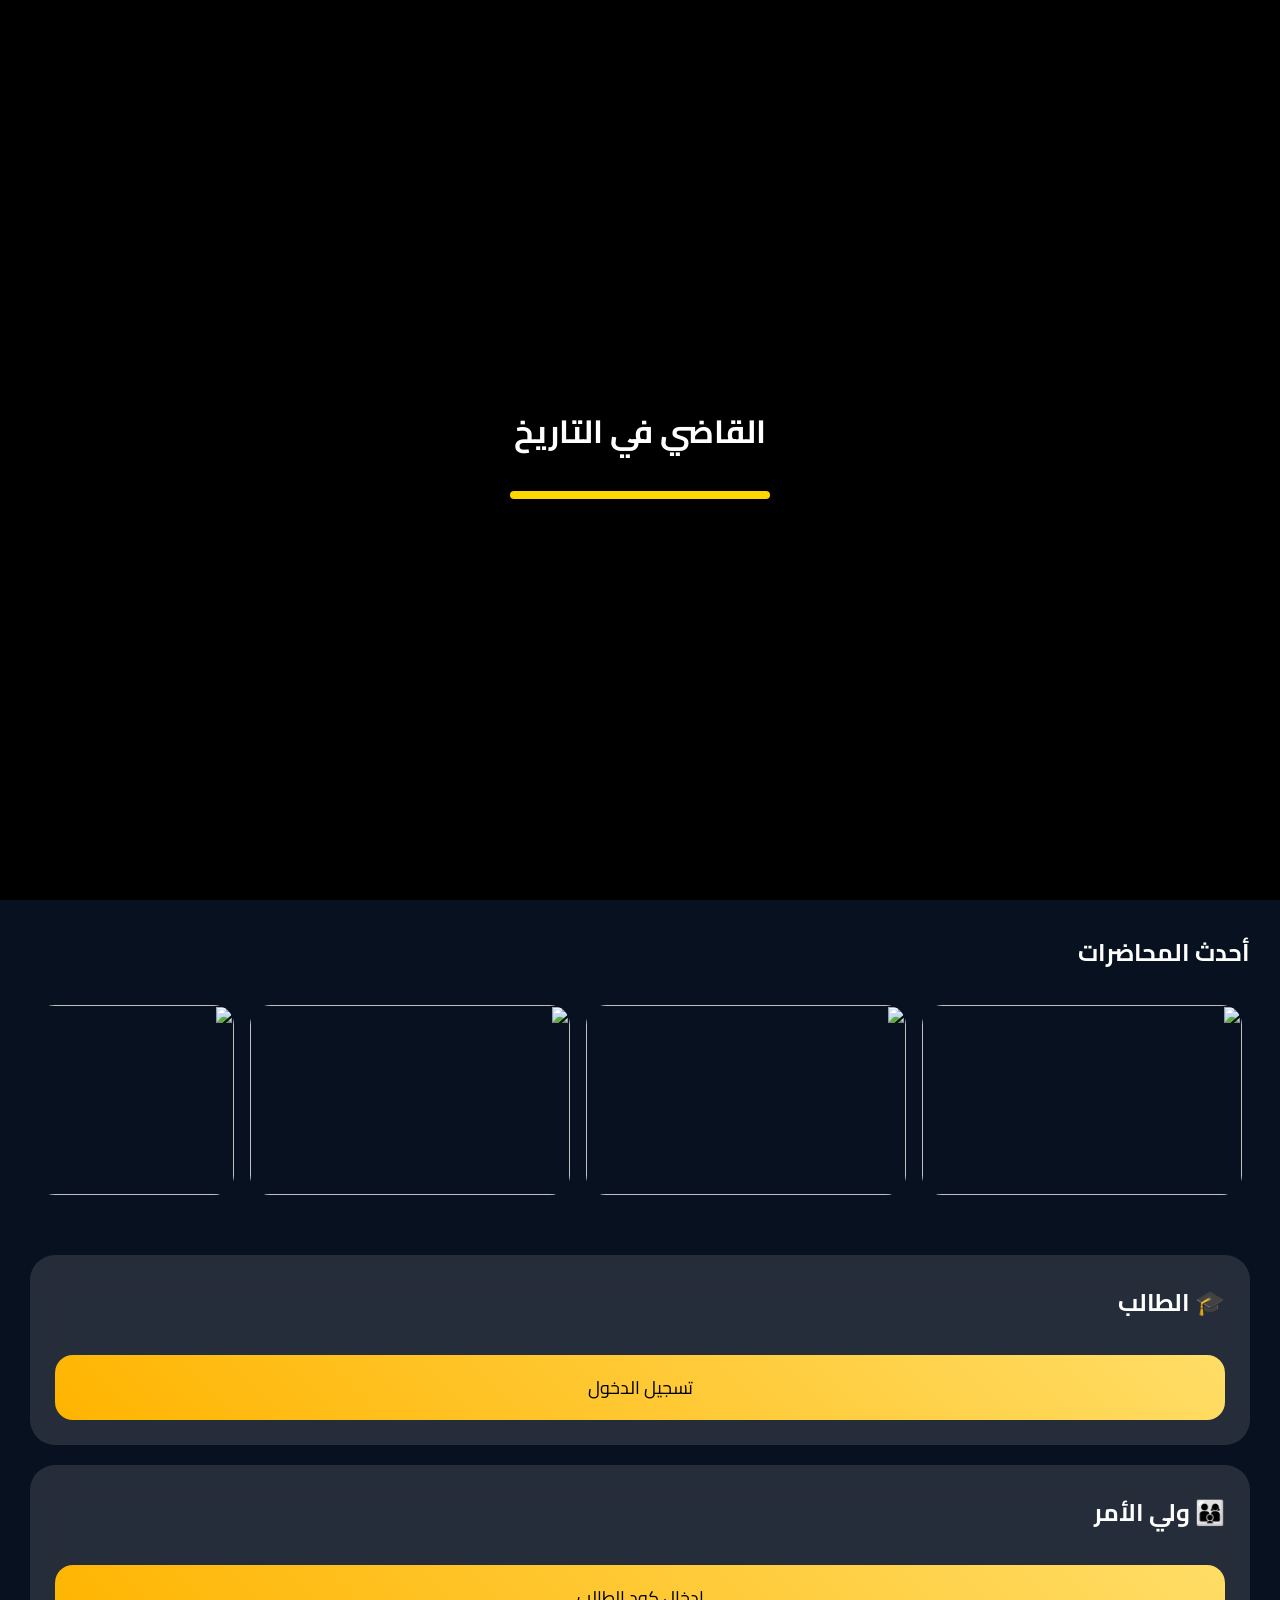
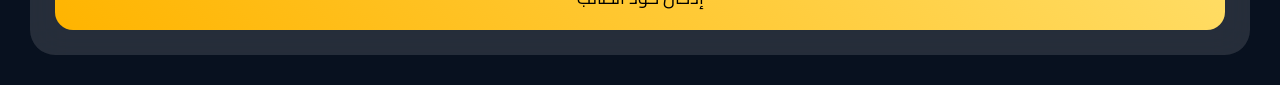
==== index.html @ 09ef4048 "Update index.html" ====
<!DOCTYPE html>
<html lang="ar" dir="rtl">
<head>
<meta charset="utf-8">
<meta name="viewport" content="width=device-width,initial-scale=1">
<title>القاضي في التاريخ</title>
<link href="https://fonts.googleapis.com/css2?family=Cairo:wght@300;400;700;900&display=swap" rel="stylesheet">
<style>
:root{--bg:#08111f;--card:rgba(255,255,255,.12);--txt:#fff;--accent:#ffb400}
.light{--bg:#f4f7fb;--card:rgba(255,255,255,.75);--txt:#111}
*{margin:0;padding:0;box-sizing:border-box;font-family:Cairo,sans-serif}
body{background:var(--bg);color:var(--txt);overflow-x:hidden;transition:.4s}
.loader{position:fixed;inset:0;background:#000;display:flex;align-items:center;justify-content:center;z-index:9999;flex-direction:column}
.loader h1{color:#fff} .bar{width:260px;height:8px;background:#333;border-radius:20px;overflow:hidden}
.bar span{display:block;height:100%;background:gold;width:0;animation:l 3s forwards} @keyframes l{to{width:100%}}
.hero{height:100vh;background:linear-gradient(rgba(0,0,0,.45),rgba(0,0,0,.8)),url([data-uri]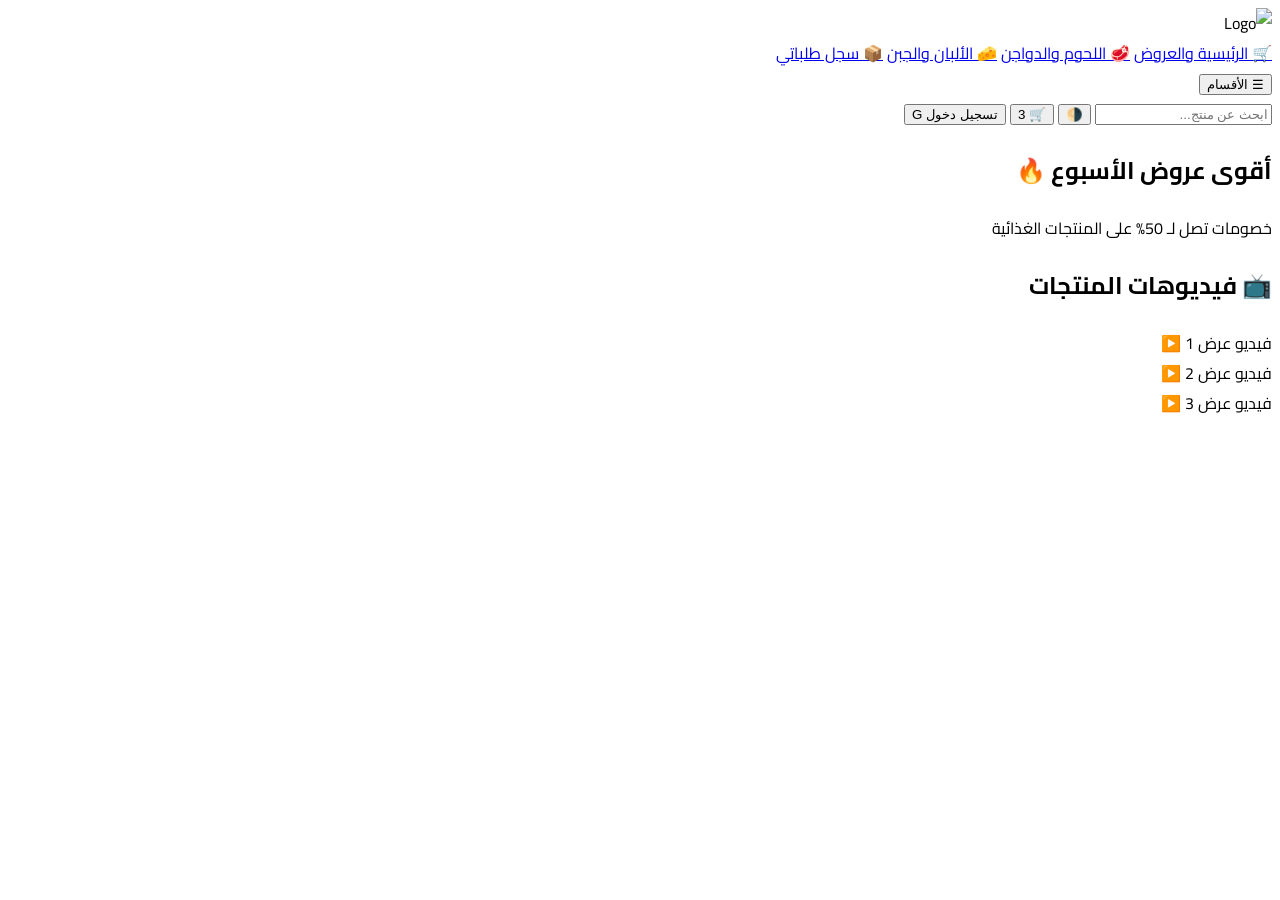
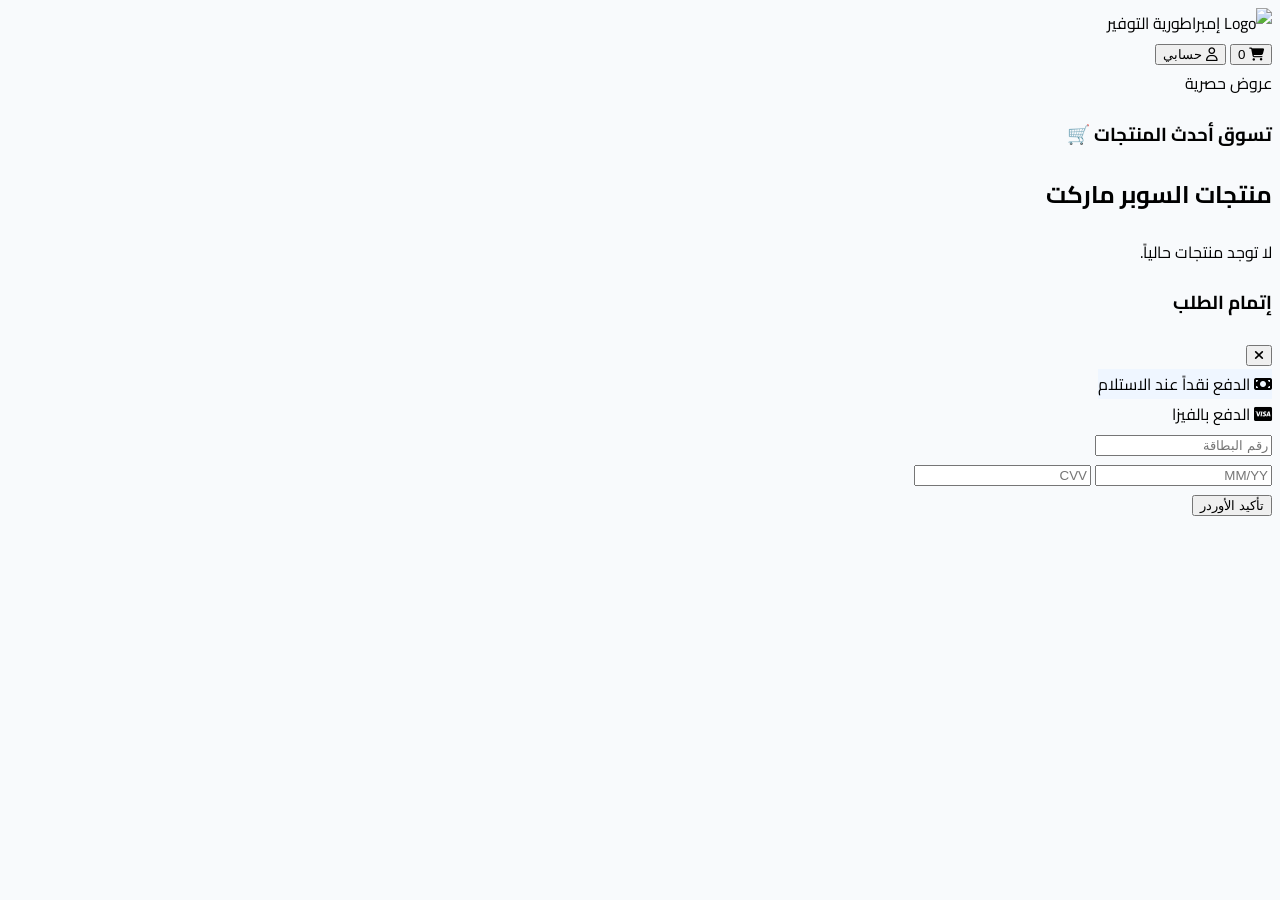
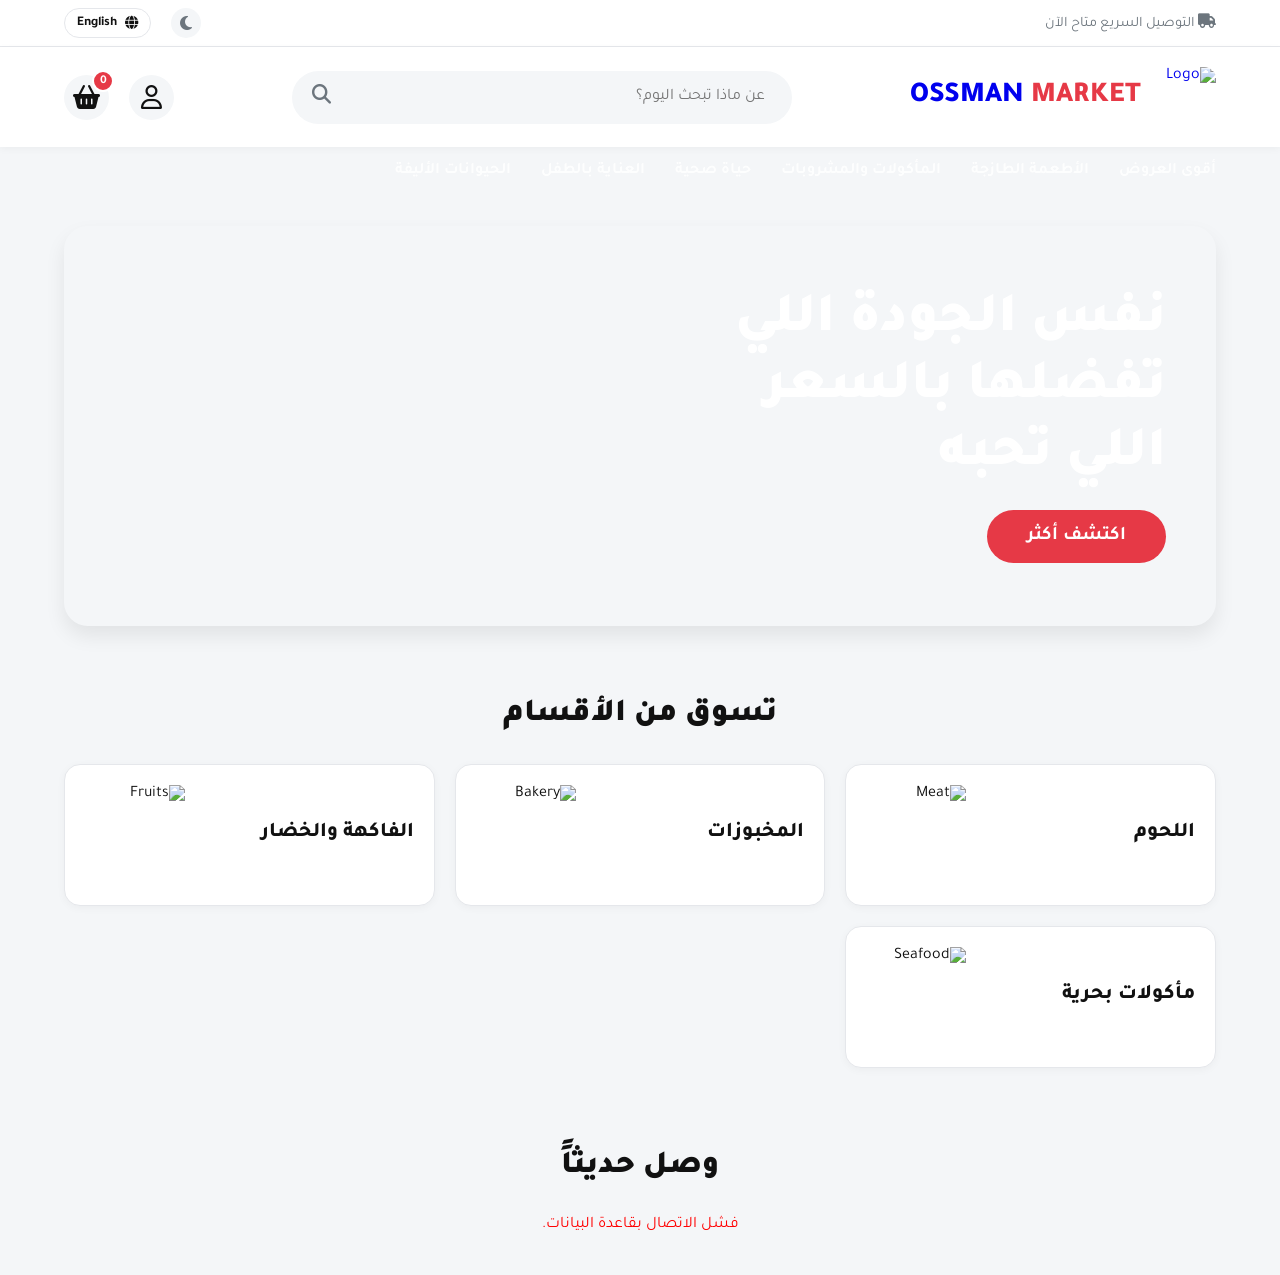
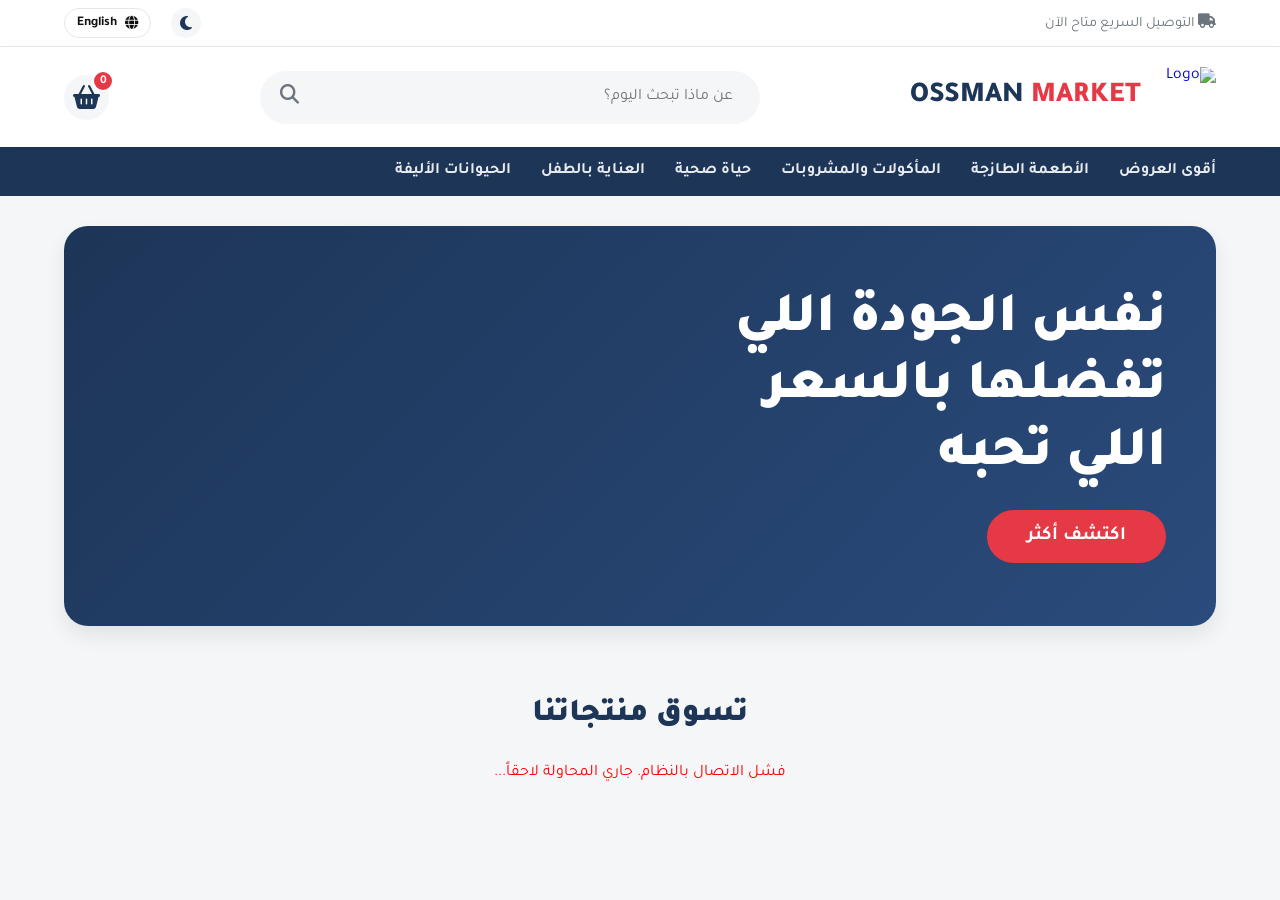
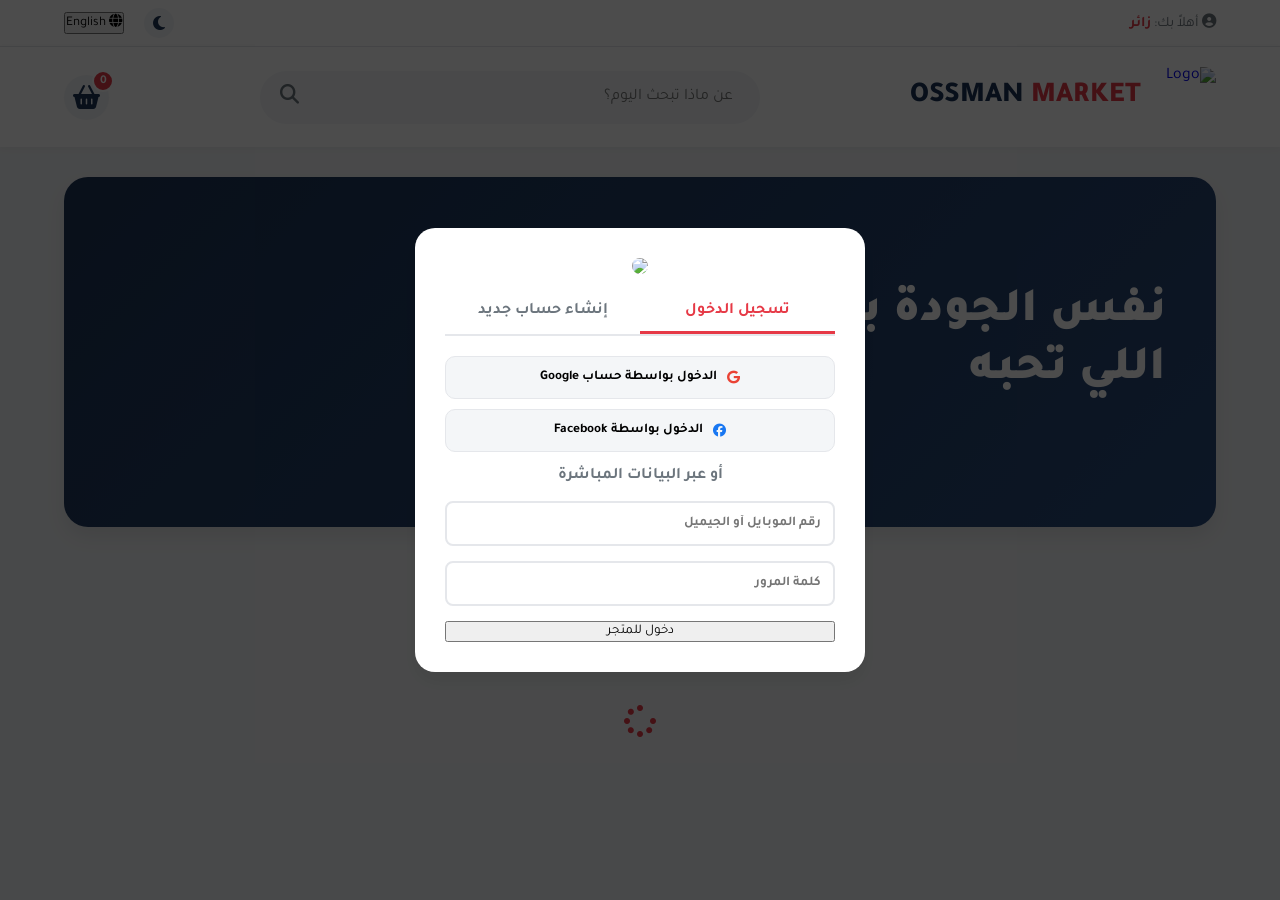
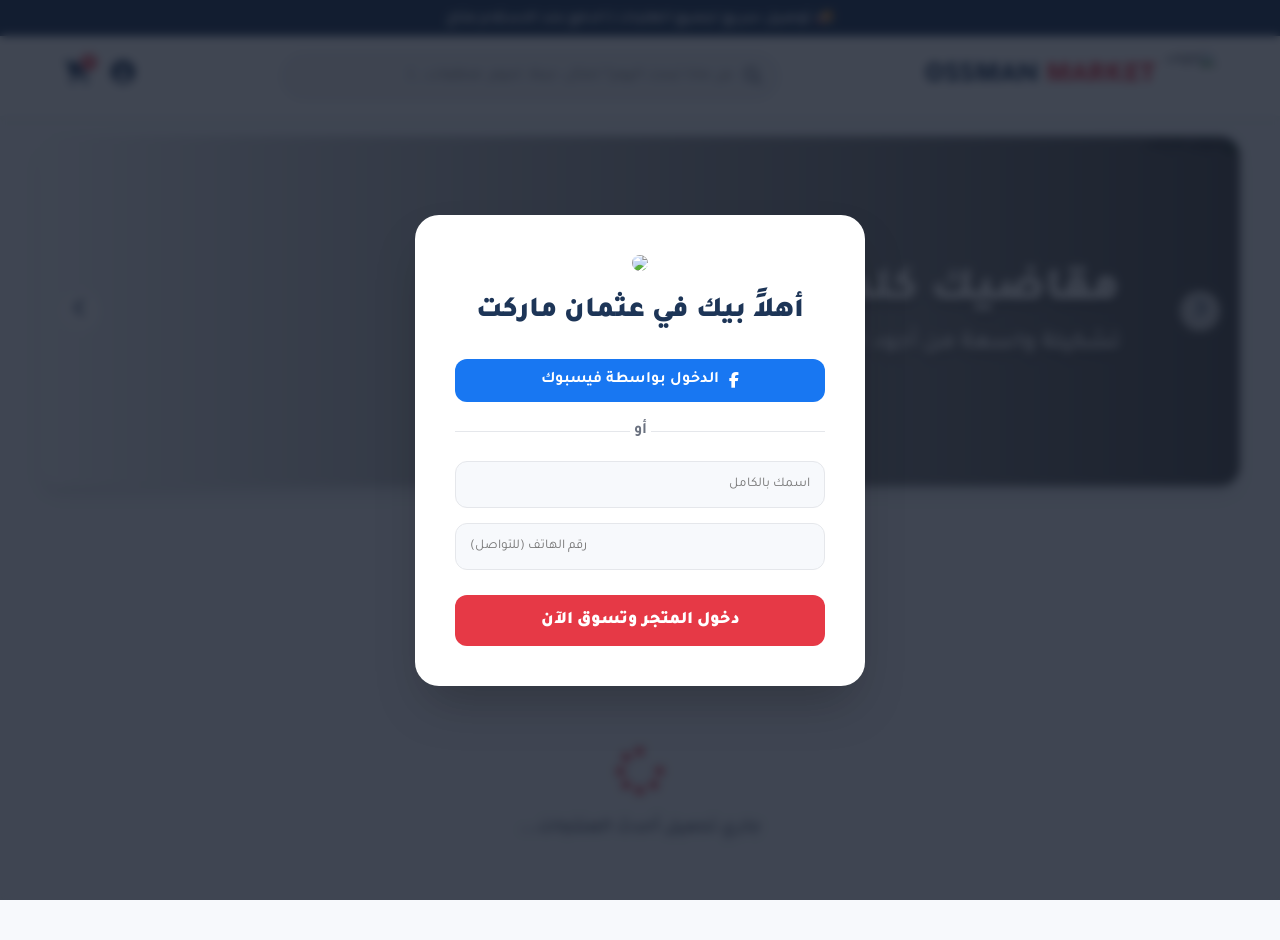
